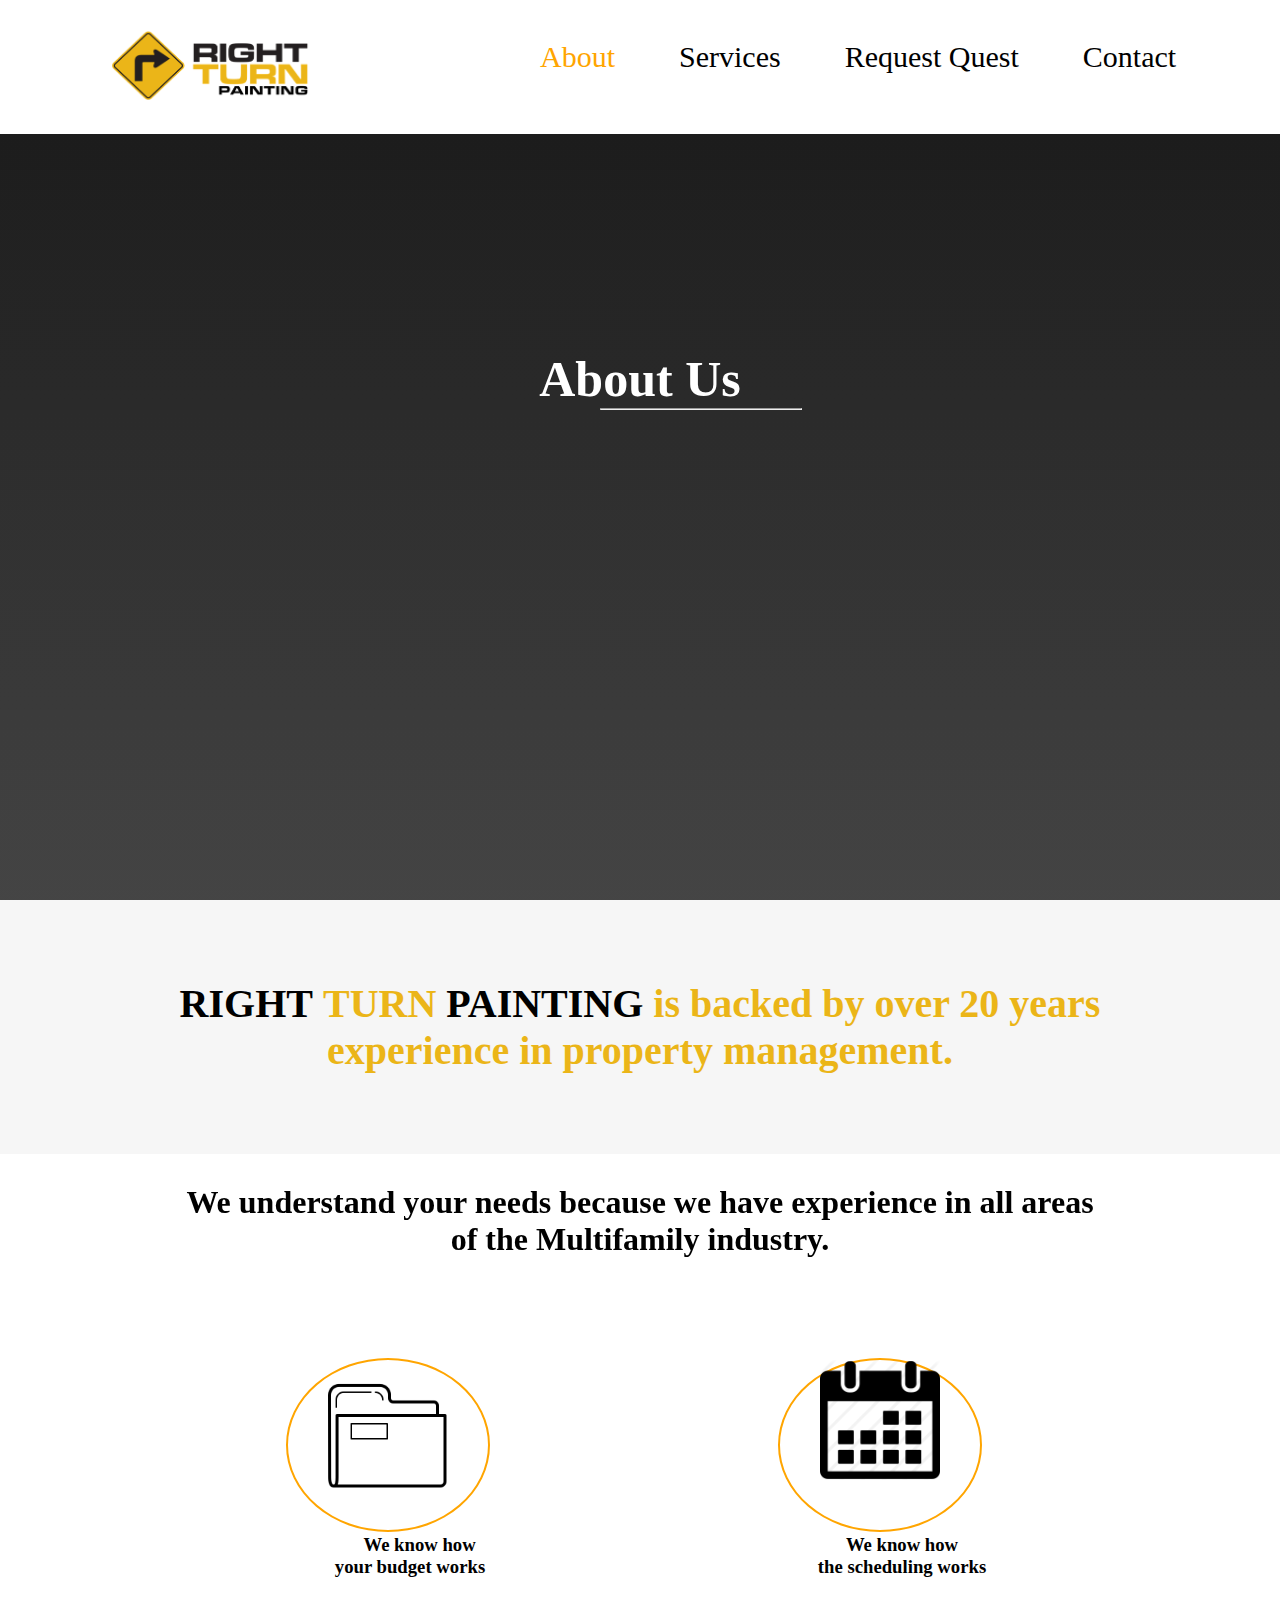
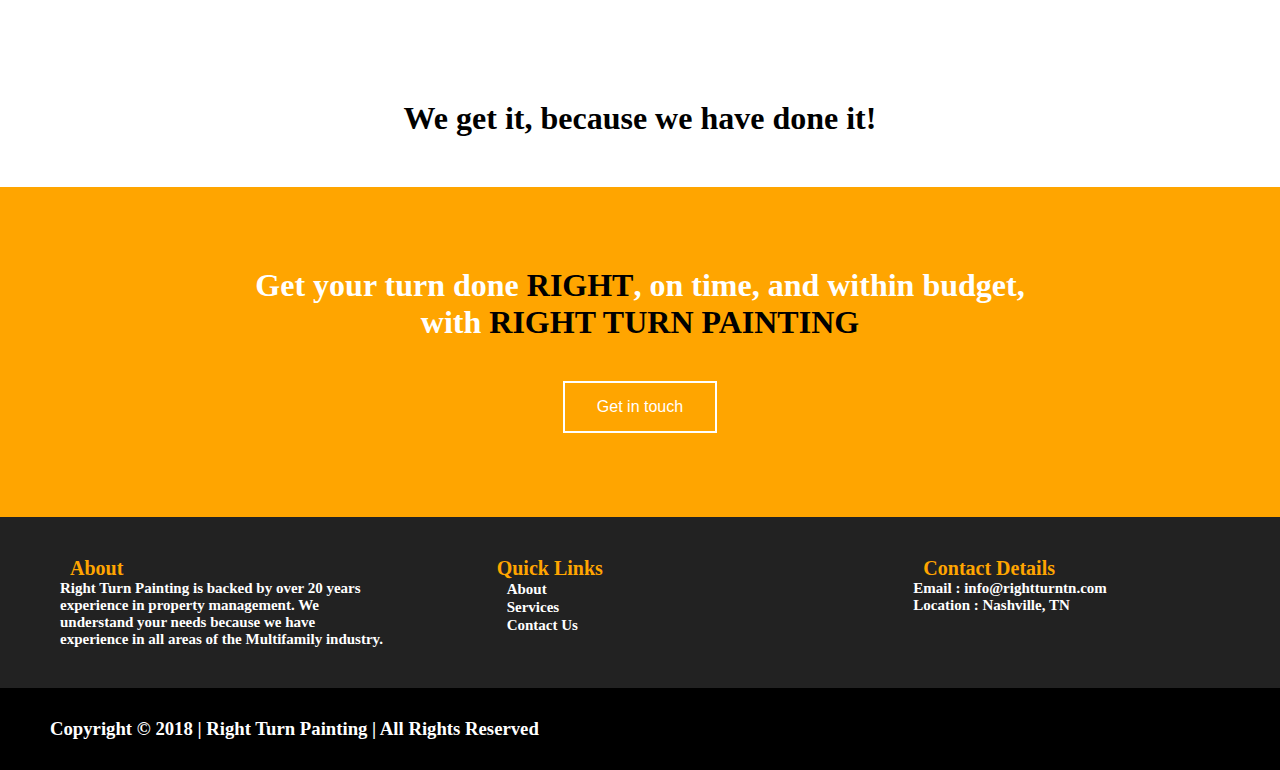
==== about.html @ 7f14fbde "This is my first responsive website" ====
<!DOCTYPE html>
<html lang="en">

<head>
    <meta charset="UTF-8">
    <meta name="viewport" content="width=device-width, initial-scale=1.0">
    <title>About</title>
    <link rel="stylesheet" href="style.css">
</head>

<body>
    <header>
        <nav>
            <a href="index.html"><img src="right-turn.png" width="200px" height="70px" id="navimg"></a>
            <div class="main1">
                <a href="about.html" style="color: orange;">About</a>
                <a href="services.html">Services</a>
                <a href="request_quote.html">Request Quest</a>
                <a href="contact.html">Contact</a>

        </nav>
    </header>
    <div>
        <div class="reqtopsec">
            <h1>About Us</h1>
            <hr id="abouthr">
        </div>

    </div>
    <div class="reqsec">
        <h1 id="reqsech1"><strong class="reqsech1b">RIGHT</strong> <b>TURN</b> <strong
                class="reqsech1b">PAINTING</strong> is backed by over 20 years <br>experience in property management.
        </h1>
    </div>
    <div class="reqsec1">
        <h1 style="text-align: center; padding: 20px;">We understand your needs because we have experience in all
            areas<br> of the Multifamily industry.</h1>
    </div>
    </div>




    <div class="aboutcard">

        <div class="card">
            <div class="cardimg">
                <img src="folder.png" alt="Icon Missing" style="width:150px; height:150px;" class="imagecard">
            </div>
            <div class="container">

                <h3>
                    We know how<br>
                    your budget works</h3>
            </div>
        </div>


        <div class="card">
            <div class="cardimg">
                <img src="cal.png" alt="Icon Missing" style="width:120px; height:120px;" class="imagecard">
            </div>
            <div class="container">

                <h3>We know how<br>
                    the scheduling works</h3>

            </div>
        </div>
    </div>







    <div style="padding:50px; text-align: center;">
        <h1>We get it, because we have done it!</h1>
    </div>

    <div class="aboutsec3">
        <div class="aboutsec3min1">
            <h1>Get your turn done <b>RIGHT</b>, on time, and within budget,<br>with <b>RIGHT TURN PAINTING<b></b></h1>
            <br>
            <br>
            <button class="butt butt1">Get in touch<span class="angle">
                    >
                </span></button>
        </div>
    </div>





    <div class="sec3">
        <div>
            <strong class="foothead">
                About
            </strong>
            <p style="font-size: 15px; margin-left: 20px;">
                Right Turn Painting is backed by over 20 years experience in property management. We understand your
                needs because we have experience in all areas of the Multifamily industry.
            </p>
        </div>

        <div>
            <strong class="foothead">Quick Links</strong>
            <br>
            <a href="#" style="color: white; font-size: 15px; margin-left: 20px;">About</a><br><a href="#"
                style="color: white; font-size: 15px; margin-left: 20px;">Services</a><br><a href="#"
                style="color: white; font-size: 15px; margin-left: 20px;">Contact Us</a>
        </div>
        <div>
            <strong class="foothead">
                Contact Details
            </strong>
            <p style="font-size: 15px; margin-left: 20px;">
                Email : info@rightturntn.com <br>Location : Nashville, TN
            </p>
        </div>
    </div>
    <div class="foot">
        <h3 id="footh3">Copyright © 2018 | Right Turn Painting | All Rights Reserved</h3>
    </div>
</body>

</html>
---- style.css ----
*{
    padding: 0;
    margin: 0;
  
}
body, html {
  width: 100%;
  height: 100%;
  margin-left: auto;
  margin-right: auto;
}

body, h1, h2, h3, h4, h5, h6, p, b {
  font-family: 'Antic Slab',Georgia,"Times New Roman",serif;
}


textarea, select {
  font-family: 'Raleway',Helvetica,Arial,Lucida,sans-serif;
}



ul {
    text-align: center;
    font-size: 40px;
}


li {
    display:inline;
    padding: 20px;
}


li a {
    text-decoration: none;
}


.banner {
    display: flex;
    align-self: center;
    height: 100vh;
    width: 100%;
    background-image:url(http://rightturntn.com/wp-content/uploads/2018/01/right-turn-home-banner.jpg)!important;
    text-align: center;
}


.innerbanner {
    text-align: center;
    height: 400px;
    width: 600px;    
    margin: auto ;
    background-color:rgba(255,255,255,0.51);
    border-color: #ffffff;
    padding-top: 40px!important;
    padding-right: 0px!important;
    padding-bottom: 40px!important;
    padding-left: 0px!important;
    box-shadow: 0px 2px 18px 0px rgba(0,0,0,0.3);
}


#innerbannerimg {
    width: 500px;
}


.sec1 {
    display: flex;
    align-items: center;
    background-color: #f6f6f6!important;
    color:#e09e0f!important;
    text-align: center;
    height: 200px;
}


.sec1 > h1 {
    padding-left: 400px;
}



#headh1 {
  font-family: 'Antic Slab',Georgia,"Times New Roman",serif;
  font-weight: 700;
  font-size: 51px;
  text-shadow: 0em 0.1em 0.1em rgba(216, 195, 7, 0.38);
  text-align: center;
  padding: 20px;
}


.grid-container {
    display: grid;
    grid-template-columns: auto auto auto;
    background-color: white;
    padding: 70px;
    grid-gap: 60px;
    margin-bottom: 0;
}


.grid-item {
    background-color: rgba(255, 255, 255, 0.8);
    border: 1px solid rgba(0, 0, 0, 0.8);
    padding: 50px;
    font-size: 30px;
    text-align: center;
    width: 200px;
    height: 150px;

 }


.container {
       width: 100%;
       height: auto;
}


.grid1 {
      width: 16%;
      height: 100vh;
      float: left;
      background-image:url(Wall-Trim-Painting-img.jpg);
}


.grid2 {
    width: 16%;
    float: left;
}


.grid3 {
    width: 16%;
    float: left;
}


.grid4 {
    width: 16%;
    float: left;
}


.grid5 {
    width: 16%;
    float: left;
}


.grid6 {
    width: 16%;
    float: left;
}
.mainindex{
  margin:auto;
  height:80px;
  padding:20px;
}

.mainindex a{
  text-decoration: none;
  padding: 30px;
  color:#000000;
  font-size: 25px;
  
}
.mainindex a:hover{
  color: grey;
}
.main1 {
    float: right;
    padding: 40px;
    margin-left: 140px;
}


.main1 a {
    text-decoration: none;
    padding: 30px;
    color:black;
    font-size: 30px;
}


a:link {
    color: black;
}


a:visited {
    color: black;
}


a:hover {
    color: grey;
}


a:active {
    color:orange;
}


#navimg {
    padding-left: 90px;
    padding-top: 10px;
    padding-bottom: 10px;
    width:200px; 
    height:70px;
}
.headerlink{
  color: black;
}
.headerlink:hover{
  color: #666;
}

.reqtopsec {
    width: 100%;
    height: 100vh;
    background-blend-mode: overlay;
    background:linear-gradient(0deg,rgba(10, 10, 10, 0.76),rgba(5, 5, 5, 0.938)),url(http://rightturntn.com/wp-content/uploads/2018/01/about-right-turn-banner.jpg);
}


.topsec {
    width: 100%;
    height: 100vh;
    background-blend-mode: overlay;
    background-color: rgba(0, 0, 0, 0.6);
    background-image: url(Quote.jpg);
    
}


.reqtopsec > h1 {
    color:white;
    text-align: center;
    padding-top: 350px;
    font-family: 'Antic Slab',Georgia,"Times New Roman",serif;
    font-weight: 700;
    font-size: 50px;
}


.topsec > h1 {
    color:white;
    text-align: center;
    padding-top: 350px;
    font-family: 'Antic Slab',Georgia,"Times New Roman",serif;
    font-weight: 700;
    font-size: 50px;
    
}


.formh1 {
    text-align: center;
    padding: 30px;
    font-size: 35px;
}


.formh11 {
    text-align: center;
    padding: 30px;
    font-size: 25px;
}


form {
      display: block;
      text-align: center;
      width: 100%; 

  }

.same  {
    width: 28%;
    height: 20px;
    padding: 16px;
    margin: 10px;
    border: none;
    -webkit-border-radius: 0;
    -moz-border-radius: 0;
    border-radius: 0;
    color: #999;
    background-color: #eee;
    font-size: 14px;
  }

 .diff {
      width: 60%;
      height: 20px;
      padding: 16px ;
      border: none;
      margin: 10px;
      -webkit-border-radius: 0;
      -moz-border-radius: 0;
      border-radius: 0;
      color: #999;
      background-color: #eee;
      font-size: 14px;
 }
#textareaf{
  height:40px
}

 #sign {
     float: right;
     margin-right: 260px;
     width: 100px;
     height: 45px;
     border: 2px solid orange;
     color: orange;
     background-color: white;
 }


 .sec3 {
    display: grid;
    grid-template-columns: 2fr 2fr 2fr;
    background-color:#222;;
  }


  .sec3 > div {
    background-color:#222;;
    margin: 10px;
    padding: 30px;
    color:white;
    
  }


  .foot {
      background-color: black;
  }


  #footh3 {
      padding: 30px;
      color: white;
      margin-left: 20px;
  }


.listul {
    text-align: center;
    font-size: 40px;
}


.list {
    display:inline-table;
    padding: 20px;
  }


a {
      text-decoration: none;
      padding: 20px;
 }


.foothead {
      color:orange;
      padding: 30px;
      font-size: 20px;
}


.reqsec {
    background-color: #f6f6f6!important;
}

#reqsech1 {
    text-align: center;
    font-size: 40px;
    color: #ebb518!important;
    padding: 80px;
}


.reqsec1 {
      padding: 10px;
      position: relative;
}

nav {
    top: 0px;
    display: flex;
    text-align: center;
    position: fixed;
    font-weight: 500;
    background-color: white;
    width: 100%;
    margin: 0px;
  }


.indexcardcontainer h3  {
    font-family: 'Antic Slab',Georgia,"Times New Roman",serif;
    color:orange;
    padding: 10px;
  }


.servicebanner { 
  background-image: url(http://rightturntn.com/wp-content/uploads/2018/01/services-right-turn-banner.jpg);
  background-size: cover;
  max-width: 100%;
  background-color: rgba(0,0,0,0.5);
  height: 600px;
  background-attachment:unset;
  background-blend-mode: overlay;

}


.servicebanner12 {
         font-family: 'Antic Slab',Georgia,"Times New Roman",serif;
         text-align: center;
         margin: 0px;
}


.servicebanner12 h1 { 
          padding-top: 320px;
          font-family: 'Antic Slab',Georgia,"Times New Roman",serif;
          font-weight: 700;
          font-size: 55px;
          color: #ffffff;
          line-height: 1em;
}


.contactbanner { 
  background-image: url(http://rightturntn.com/wp-content/uploads/2018/01/contact-right-turn-painting.jpg);
  background-size: cover;
  max-width: 100%;
  background-color: rgba(0,0,0,0.5);
  height: 600px;
  
  background-attachment:unset;
  background-blend-mode: overlay;

}

.contactbanner12{
          font-family: 'Antic Slab',Georgia,"Times New Roman",serif;
          text-align: center;
          margin: 0px;

}


.contactbanner12 h1 {
    padding-top: 320px;
    font-family: 'Antic Slab',Georgia,"Times New Roman",serif;
    font-weight: 700;
    font-size: 55px;
    color: #ffffff;
    line-height: 1em;
}


.servicesec1 {
      margin-bottom: 0;
      background-repeat: no-repeat;
      background-position: center;
      background-size: cover;
      padding: 45px 0px ;
      background-color: #f6f6f6;
  }


.servicesec1 h1 {
    font-size: 35px;
      color: #ebb518;
      font-family: 'Antic Slab',Georgia,"Times New Roman",serif;
      font-weight: 200;
      margin: 0px 111px;
  }


.servicesec2 {
  align-items: center;
  margin: 0px 20px;
}


.servicesec21 {
  padding: 30px 50px ;
}


.servicesec2 h1 {
    font-family: 'Arial',Helvetica,Arial,Lucida,sans-serif;
      font-weight: 700;
      padding-bottom: 10px;
      color: #333;
    font-size: 35px;
  }


.servicesec2text {
    background-color: #ebb518;
    padding-top: 20px;
    padding-right: 20px;
    padding-bottom: 20px;
    padding-left: 20px;
    margin-bottom: 0px;
    color: white;
   
}


.servicesec2imge img {
  width:312px;
   height:300px;
  border: 1px solid  #ebb518 ;

}


.servicesec2max {
  margin: 25px 30px ;
 
}


.servicesec2min1 {
  display: flex;
  flex-direction: row;
  margin-left: 80px;
}


.servicesec3 {
  background-position: bottom center;
  background-image: url(ser7.jpg);
  width: 100%;
  height: 400px;
  background-size: cover;
  position: relative;
  
}

.reqsech1b{
  color: #000000;
}

.servicesec3min1 { 
     display: block;
     background-color:rgba(0,0,0,0.59) ;
     border: 1px solid #ebb518;
     padding: 40px;
     background-size: cover;
     position: relative;
    width: 40%;
    height: 50%;
    top: 100px;
    margin-left: 150px;
    background-attachment: fixed;
    background-blend-mode: overlay;
    text-align: center;
}


.but {
    background-color: rgba(0,0,0,0.1);
    border: none;
    color: white;
    padding: 15px 32px;
    text-align: center;
    text-decoration: none;
    display: inline-block;
    font-size: 16px;
    margin: 4px 2px;
    cursor: pointer;
  }

.but1 {
    background-color: none; 
    color: white; 
    border: 2px solid white;
}


.but1:hover {
    padding: 15px 40px;
    border: 0px;
    background-color: rgba(0,0,0,0.08);
  }


.aboutsec3 {
      text-align: center;
      background-color: orange;
      padding: 40px;
}


.aboutsec3min1 {
      color: white;
      font-family: 'Arial',Helvetica,Arial,Lucida,sans-serif;
      padding: 40px;
  }


.aboutsec3min1 b {
      color: black;
  }


.butt {
    background-color: rgba(0,0,0,0.1);
    border: none;
    color: white;
    padding: 15px 32px;
    text-align: center;
    text-decoration: none;
    display: inline-block;
    font-size: 16px;
    margin: 4px 2px;
    cursor: pointer;
  }


.butt1 {
    background-color: orange; 
    color: white; 
    border: 2px solid white;
  }


.butt1:hover {
    padding: 15px 40px;
    border: 0px;
    background-color: rgba(0,0,0,0.08);
  }

.contactsec1 {
    display: grid;
    grid-template-columns: 2fr 2fr;
    align-items: center;
}


.contactform {
    padding-left: 10px;
    border: none;
    -webkit-border-radius: 0;
    -moz-border-radius: 0;
    border-radius: 0;
    color: #999;
    background-color: #eee;
    font-size: 14px;
  }


  .buttt {
    background-color: rgba(0,0,0,0.1);
    border: none;
    color: white;
    padding: 15px 32px;
    text-align: center;
    text-decoration: none;
    display: inline-block;
    font-size: 16px;
    margin: 4px 2px;
    cursor: pointer;
  }


  .buttt1 {
    background-color: white; 
    color: orange; 
    border: 2px solid orange;
  }


  .buttt1:hover {
    padding: 15px 40px;
    border: 0px;
    background-color: rgba(0,0,0,0.08);
  }


  .aboutcard {
    display: flex;
    align-items: center;
    justify-content:space-evenly;
    text-align: center;
    padding: 40px;
  }


  .card {
    box-shadow: 0 0px 0px 0 rgba(0,0,0,0.2);
    transition: 0.3s;
    width: 18%;
    padding: 30px;
  }


  .card1 {
    background-position: bottom center;
    background-image: url(http://rightturntn.com/wp-content/uploads/2018/01/Wall-Trim-Painting-img.jpg);
    height: 280px;
    background-color: rgba(0,0,0,0.5);
    background-attachment:unset;
    background-blend-mode: darken;
    background-size: cover;
    position: relative;
    box-shadow: 0 4px 8px 0 rgba(0,0,0,0.2);
    transition: 0.3s;
    width: 18%;
    padding: 30px;
  }


  .card2 {
      background-position: bottom center;
      background-image: url(http://rightturntn.com/wp-content/uploads/2018/01/color-change-img.jpg);
      height: 280px;
      background-color: rgba(0,0,0,0.5);
      background-attachment:unset;
      background-blend-mode: darken;
      background-size: cover;
      position: relative;
      box-shadow: 0 4px 8px 0 rgba(0,0,0,0.2);
      transition: 0.3s;
      width: 18%;
      padding: 30px;
    
  }


  .card3 {
    background-position: bottom center;
    background-image:url(http://rightturntn.com/wp-content/uploads/2018/01/full-home-painting.jpg);
    height: 280px;
    background-color: rgba(0,0,0,0.5);
    background-blend-mode: darken;
    background-attachment:unset;
    background-size: cover;
    position: relative;
    box-shadow: 0 4px 8px 0 rgba(0,0,0,0.2);
    transition: 0.3s;
    width: 18%;
    padding: 30px;
  
}


.card4 {
  background-position: bottom center;
  background-image:url(http://rightturntn.com/wp-content/uploads/2018/01/Wall-Prepping-home-img.jpg);
  height: 280px;
  background-color: rgba(0,0,0,0.5);
  background-blend-mode: darken;
  background-attachment:unset;
  background-size: cover;
  position: relative;
  box-shadow: 0 4px 8px 0 rgba(0,0,0,0.2);
  transition: 0.3s;
  width: 18%;
  padding: 30px;

}


.card5 {
  background-position: bottom center;
  background-image:url(http://rightturntn.com/wp-content/uploads/2018/01/drywall-repair.jpg);
  height: 280px;
  background-color: rgba(0,0,0,0.5);
  background-blend-mode: darken;
  background-attachment:unset;
  background-size: cover;
  position: relative;
  box-shadow: 0 4px 8px 0 rgba(0,0,0,0.2);
  transition: 0.3s;
  width: 18%;
  padding: 30px;

}


.card6 {
  background-position: bottom center;
  background-image: url(http://rightturntn.com/wp-content/uploads/2018/01/Stain-sealant-right-turn-painting.jpg);
  height: 280px;
  background-color: rgba(0,0,0,0.5);
  background-blend-mode: darken;
  background-attachment:unset;
  background-size: cover;
  position: relative;
  box-shadow: 0 4px 8px 0 rgba(0,0,0,0.2);
  transition: 0.3s;
  width: 18%;
  padding: 30px;

}


.angle {
  display: none;
}


button:hover span {
  display: inline;
}

.indexcardimg {
    text-align: center;
    width: 150px;
    height: 135px;
    border: 2px solid orange;
    
}


.indexcardcontainer{
    padding: 10px;
}


.card:hover {
    box-shadow: 0 8px 16px 0 rgba(0,0,0,0.2);
    color: orange;
}
  
.container {
    padding: 2px 16px;
}


.cardimg {
    text-align: center;
    width: 200px;
    height: 170px;
    border: 2px solid orange;
    border-radius: 75%;
}


.cardimg:hover {
  border: 2px solid black;
}


.imagecard:hover {
    color:orange;

}

.indexsec {
  background-position: bottom center;
  background-image: url("http://rightturntn.com/wp-content/uploads/2018/01/cta-home.jpg");
  width: 100%;
  height: 600px;
  background-size: cover;
  position: relative;
  transform: translate(0px, 189.769px);
  background-position: top center;
  }
  .indexsectext{
    padding: 200px;
  
  }
.indexsectexth1{
  text-align: center; padding: 0px 0px 10px; font-size: 40px; position: relative;
}
#contacthr{
  color: white;
   width: 200px; 
   margin-left: 550px;
}


#abouthr{
  width:200px;
  text-align:center;
  margin-left: 600px;
}


#requesthr{
  width:300px;
  text-align:center;
  margin-left: 500px;
}

#servicehr{
  color: white;
   width: 200px; 
  margin-left: 550px;
}


  @media  screen and (max-width: 600px){

    #abouthr{
      margin-left: 135px;    width: 55%;
      padding: 45px;
    }
.contactsec1 form{
  width: 25%;
}
    #requesthr{
      margin-left: 60px;
    }

    #contacthr{
      margin-left: 130px;
    }

    #servicehr{
      margin-left: 130px;
    }

    .main1{
      padding: 0px;
    margin-left: 120px;
    }

    nav{
      position: unset;
      width: 84%;
    }

    .innerbanner{
      width: 360px;
      height: 370px;
    }

    #innerbannerimg{
      width: 330px;
    }

    .sec1 >h1{
      padding-left: 125px;
    }

    .indexsectexth1{
      font-size: 10px;
    }

    .indexsectext{
      padding: 68px;
    }

    .indexsec{
      height: 200px;
    }

    .servicebanner12 h1{
      padding: 230px;
      font-size: 38px;
    }

    #navimg{
      padding-left: 0px;
      padding-top: 16px;
      width: 90px;
      height: 40px;
    }

    .foothead{
      padding: 5px;
    font-size: 22px;
    }

    .sec3{
      grid-template-columns: auto;
    }

    .servicesec3{
      height: 300px;
    }

  .servicesec3min1{
    top: 20px;
    margin-left: 95px;
    height: 40%;
    padding: 20px;
  }

  .servicesec1 h1{
    font-size: 15px;
    margin: 0px 61px;
  }

  .servicesec2 h1 {
    font-size: 20px;
  }

  .servicesec2min1{
    flex-direction: column;
    margin-left: 33px;
  }

  .servicesec2max {
    margin: 20px 0px;
  }

.servicesec2text{
  width: 275px;
}

.contactsec1{
  grid-template-columns: auto;
}


.aboutcard{
  flex-direction: column;
  padding: 30px;
}

.card{
  width: 40px;
}
.card1{
  width: 55%;
  padding: 45px;
}
.card2{
  width: 55%;
  padding: 45px;
}
.card3{
  width: 55%;
  padding: 45px;
}
.card4{
  width: 55%;
  padding: 45px;
}
.card5{
  width: 55%;
  padding: 45px;
}
.card6{
  width: 55%;
  padding: 45px;
}

.mainindex{
  height: 50px;
  padding: 10px;
}
.mainindex a{
  font-size: 10px;
  padding: 16px;
}

  }


  @media  screen and (max-width: 1200px){

    #abouthr{
      margin-left: 135px;    width: 55%;
      padding: 0px;
    }

    #requesthr{
      margin-left: 60px;
    }

    #contacthr{
      margin-left: 130px;
    }

    #servicehr{
      margin-left: 130px;
    }

    .main1{
      padding: 0px;
    margin-left: 120px;
    }

    nav{
      position: unset;
      width: 84%;
    }

    .innerbanner{
      width: 360px;
      height: 370px;
    }

    #innerbannerimg{
      width: 330px;
    }

    .sec1 >h1{
      padding-left: 125px;
    }

    .indexsectexth1{
      font-size: 10px;
    }

    .indexsectext{
      padding: 68px;
    }

    .indexsec{
      height: 200px;
    }

    .servicebanner12 h1{
      padding: 230px;
      font-size: 38px;
    }

    #navimg{
      padding-left: 0px;
      padding-top: 16px;
      width: 90px;
      height: 40px;
    }

    .foothead{
      padding: 5px;
    font-size: 22px;
    }

    .sec3{
      grid-template-columns: auto;
    }

    .servicesec3{
      height: 300px;
    }

  .servicesec3min1{
    top: 20px;
    margin-left: 95px;
    height: 40%;
    padding: 20px;
  }

  .servicesec1 h1{
    font-size: 15px;
    margin: 0px 61px;
  }

  .servicesec2 h1 {
    font-size: 20px;
  }

  .servicesec2min1{
    flex-direction: column;
    margin-left: 33px;
  }

  .servicesec2max {
    margin: 20px 0px;
  }

.servicesec2text{
  width: 275px;
}

.contactsec1{
  grid-template-columns: auto;
}


.aboutcard{
  flex-direction: column;
  padding: 30px;
}
.card{
  width: 40px;
}
.card1{
  width: 55%;
  padding: 45px;
}
.card2{
  width: 55%;
  padding: 45px;
}
.card3{
  width: 55%;
  padding: 45px;
}
.card4{
  width: 55%;
  padding: 45px;
}
.card5{
  width: 55%;
  padding: 45px;
}
.card6{
  width: 55%;
  padding: 45px;
}

  }
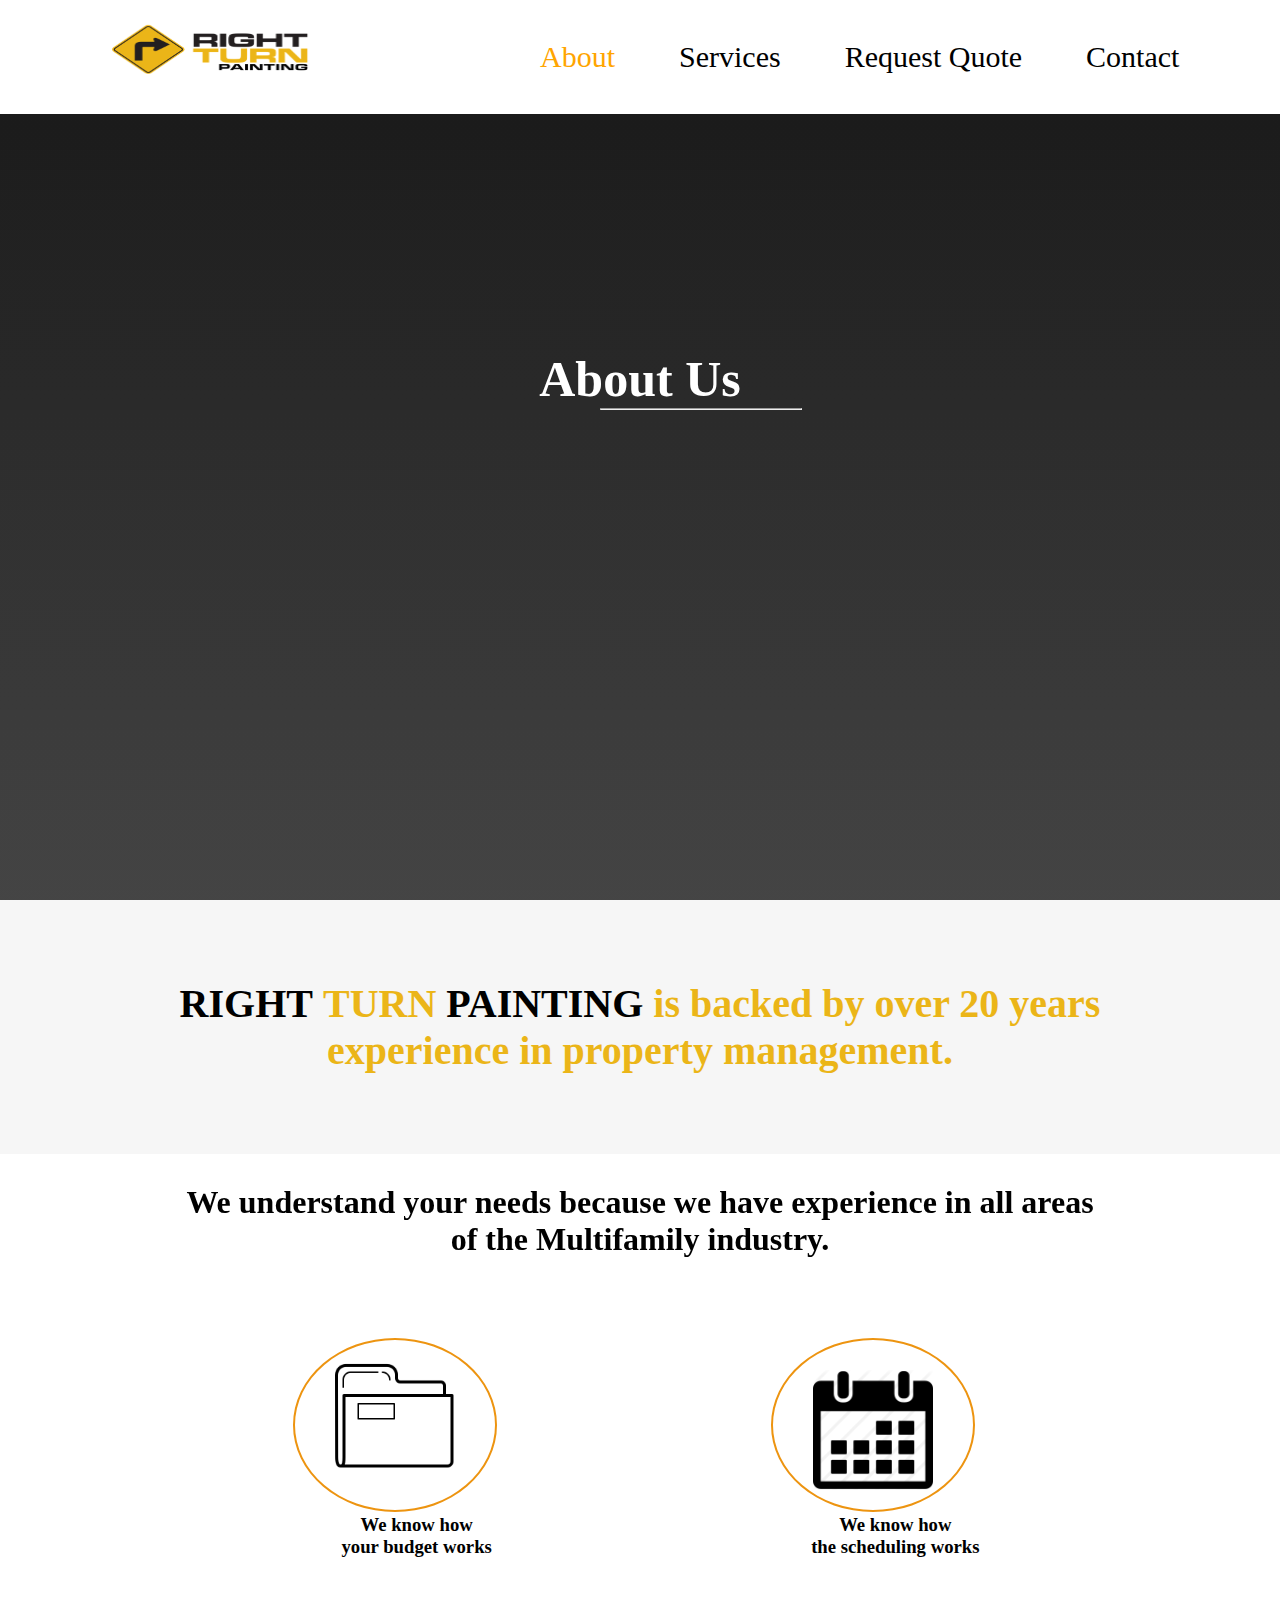
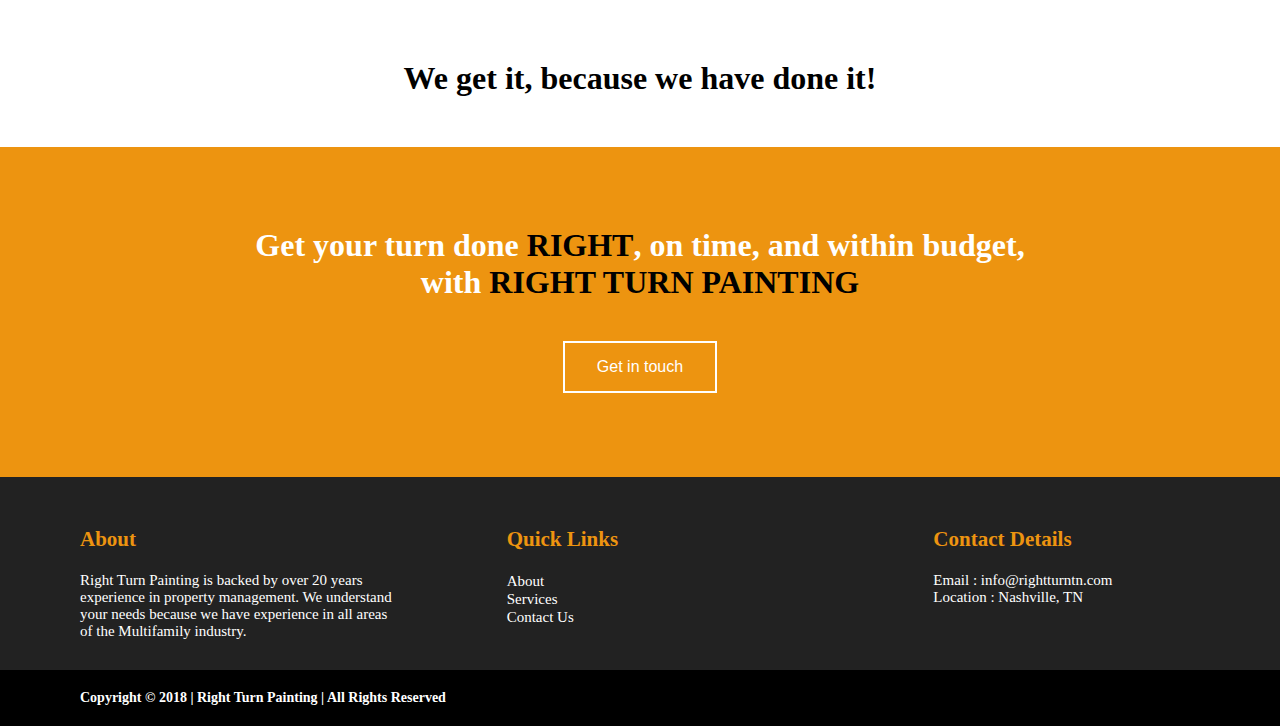
==== commit acc143a3: "Add files via upload" ====
--- a/about.html
+++ b/about.html
@@ -11,12 +11,15 @@
 <body>
     <header>
         <nav>
-            <a href="index.html"><img src="right-turn.png" width="200px" height="70px" id="navimg"></a>
+            <a href="index.html"><img src="right-turn.png" width="200px" height="70px" id="navimg"
+                    alt="Image is missing"></a>
             <div class="main1">
+
                 <a href="about.html" style="color: orange;">About</a>
                 <a href="services.html">Services</a>
-                <a href="request_quote.html">Request Quest</a>
+                <a href="request_quote.html">Request Quote</a>
                 <a href="contact.html">Contact</a>
+            </div>
 
         </nav>
     </header>
@@ -45,11 +48,11 @@
 
         <div class="card">
             <div class="cardimg">
-                <img src="folder.png" alt="Icon Missing" style="width:150px; height:150px;" class="imagecard">
+                <img src="folder.png" alt="Icon Missing" style="width:150px; height:150px; " class="imagecard">
             </div>
             <div class="container">
 
-                <h3>
+                <h3>
                     We know how<br>
                     your budget works</h3>
             </div>
@@ -58,7 +61,8 @@
 
         <div class="card">
             <div class="cardimg">
-                <img src="cal.png" alt="Icon Missing" style="width:120px; height:120px;" class="imagecard">
+                <img src="cal.png" alt="Icon Missing" style="width:120px; height:120px; margin-top: 30px;"
+                    class="imagecard">
             </div>
             <div class="container">
 
@@ -81,7 +85,7 @@
 
     <div class="aboutsec3">
         <div class="aboutsec3min1">
-            <h1>Get your turn done <b>RIGHT</b>, on time, and within budget,<br>with <b>RIGHT TURN PAINTING<b></b></h1>
+            <h1>Get your turn done <b>RIGHT</b>, on time, and within budget,<br>with <b>RIGHT TURN PAINTING</b></h1>
             <br>
             <br>
             <button class="butt butt1">Get in touch<span class="angle">
@@ -96,9 +100,9 @@
 
     <div class="sec3">
         <div>
-            <strong class="foothead">
+            <h4 class="foothead">
                 About
-            </strong>
+            </h4>
             <p style="font-size: 15px; margin-left: 20px;">
                 Right Turn Painting is backed by over 20 years experience in property management. We understand your
                 needs because we have experience in all areas of the Multifamily industry.
@@ -106,16 +110,16 @@
         </div>
 
         <div>
-            <strong class="foothead">Quick Links</strong>
-            <br>
-            <a href="#" style="color: white; font-size: 15px; margin-left: 20px;">About</a><br><a href="#"
-                style="color: white; font-size: 15px; margin-left: 20px;">Services</a><br><a href="#"
-                style="color: white; font-size: 15px; margin-left: 20px;">Contact Us</a>
+            <h4 class="foothead">Quick Links</h4>
+
+            <a href="#" style="color: white; font-size: 15px; ">About</a><br><a href="#"
+                style="color: white; font-size: 15px; ">Services</a><br><a href="#"
+                style="color: white; font-size: 15px; ">Contact Us</a>
         </div>
         <div>
-            <strong class="foothead">
+            <h4 class="foothead">
                 Contact Details
-            </strong>
+            </h4>
             <p style="font-size: 15px; margin-left: 20px;">
                 Email : info@rightturntn.com <br>Location : Nashville, TN
             </p>
--- a/style.css
+++ b/style.css
@@ -9,6 +9,10 @@
   margin-left: auto;
   margin-right: auto;
 }
+#footerul{
+  display: grid;
+
+}
 
 body, h1, h2, h3, h4, h5, h6, p, b {
   font-family: 'Antic Slab',Georgia,"Times New Roman",serif;
@@ -29,7 +33,7 @@
 
 li {
     display:inline;
-    padding: 20px;
+ 
 }
 
 
@@ -51,7 +55,7 @@
 .innerbanner {
     text-align: center;
     height: 400px;
-    width: 600px;    
+    width: 700px;    
     margin: auto ;
     background-color:rgba(255,255,255,0.51);
     border-color: #ffffff;
@@ -64,7 +68,7 @@
 
 
 #innerbannerimg {
-    width: 500px;
+    width: 600px;
 }
 
 
@@ -172,14 +176,13 @@
   
 }
 .mainindex a:hover{
-  color: grey;
+ color: grey;
 }
 .main1 {
-    float: right;
-    padding: 40px;
-    margin-left: 140px;
-}
-
+  float: right;
+  padding: 40px;
+  margin-left: 140px;
+}
 
 .main1 a {
     text-decoration: none;
@@ -202,23 +205,21 @@
 a:hover {
     color: grey;
 }
-
-
-a:active {
-    color:orange;
-}
-
-
+nav a:hover{
+  color:grey;
+}
 #navimg {
     padding-left: 90px;
-    padding-top: 10px;
-    padding-bottom: 10px;
+    padding-top: 4px;
+    padding-bottom: 4px;
     width:200px; 
-    height:70px;
-}
+    height:50px;
+}
+
 .headerlink{
   color: black;
 }
+
 .headerlink:hover{
   color: #666;
 }
@@ -272,7 +273,7 @@
 .formh11 {
     text-align: center;
     padding: 30px;
-    font-size: 25px;
+    font-size: 30px;
 }
 
 
@@ -319,8 +320,8 @@
      margin-right: 260px;
      width: 100px;
      height: 45px;
-     border: 2px solid orange;
-     color: orange;
+     border: 2px solid #ED9410;
+     color: #ED9410;
      background-color: white;
  }
 
@@ -334,7 +335,7 @@
 
   .sec3 > div {
     background-color:#222;;
-    margin: 10px;
+    margin-left: 30px;
     padding: 30px;
     color:white;
     
@@ -343,13 +344,16 @@
 
   .foot {
       background-color: black;
+      width: 100%;
+      margin: auto;
   }
 
 
   #footh3 {
-      padding: 30px;
+      padding: 20px;
       color: white;
-      margin-left: 20px;
+      margin-left: 60px;
+      font-size: 14px;
   }
 
 
@@ -372,9 +376,10 @@
 
 
 .foothead {
-      color:orange;
-      padding: 30px;
-      font-size: 20px;
+      color:#ED9410;
+      padding: 20px;
+     
+      font-size: 21px;
 }
 
 
@@ -394,6 +399,7 @@
       padding: 10px;
       position: relative;
 }
+
 
 nav {
     top: 0px;
@@ -409,7 +415,7 @@
 
 .indexcardcontainer h3  {
     font-family: 'Antic Slab',Georgia,"Times New Roman",serif;
-    color:orange;
+    color:#ED9410;
     padding: 10px;
   }
 
@@ -563,11 +569,11 @@
      display: block;
      background-color:rgba(0,0,0,0.59) ;
      border: 1px solid #ebb518;
-     padding: 40px;
+     padding: 30px;
      background-size: cover;
      position: relative;
-    width: 40%;
-    height: 50%;
+    width: 30%;
+    height: 40%;
     top: 100px;
     margin-left: 150px;
     background-attachment: fixed;
@@ -605,7 +611,7 @@
 
 .aboutsec3 {
       text-align: center;
-      background-color: orange;
+      background-color: #ED9410;
       padding: 40px;
 }
 
@@ -637,14 +643,14 @@
 
 
 .butt1 {
-    background-color: orange; 
+    background-color: #ED9410; 
     color: white; 
     border: 2px solid white;
   }
 
 
 .butt1:hover {
-    padding: 15px 40px;
+    
     border: 0px;
     background-color: rgba(0,0,0,0.08);
   }
@@ -656,7 +662,19 @@
 }
 
 
-.contactform {
+.contactforminput {
+    padding-left: 10px;
+    border: none;
+    -webkit-border-radius: 0;
+    -moz-border-radius: 0;
+    border-radius: 0;
+    color: #999;
+    background-color: #eee;
+    font-size: 14px;
+    width:280px;
+     height:40px
+  }
+  .contactform{
     padding-left: 10px;
     border: none;
     -webkit-border-radius: 0;
@@ -684,15 +702,16 @@
 
   .buttt1 {
     background-color: white; 
-    color: orange; 
-    border: 2px solid orange;
+    color: #ED9410; 
+    border: 2px solid #ED9410;
   }
 
 
   .buttt1:hover {
     padding: 15px 40px;
     border: 0px;
-    background-color: rgba(0,0,0,0.08);
+    border: 2px solid #ED9410;
+   
   }
 
 
@@ -709,7 +728,7 @@
     box-shadow: 0 0px 0px 0 rgba(0,0,0,0.2);
     transition: 0.3s;
     width: 18%;
-    padding: 30px;
+    padding: 10px;
   }
 
 
@@ -724,7 +743,7 @@
     position: relative;
     box-shadow: 0 4px 8px 0 rgba(0,0,0,0.2);
     transition: 0.3s;
-    width: 18%;
+    width: 25%;
     padding: 30px;
   }
 
@@ -740,7 +759,7 @@
       position: relative;
       box-shadow: 0 4px 8px 0 rgba(0,0,0,0.2);
       transition: 0.3s;
-      width: 18%;
+      width: 25%;
       padding: 30px;
     
   }
@@ -757,7 +776,7 @@
     position: relative;
     box-shadow: 0 4px 8px 0 rgba(0,0,0,0.2);
     transition: 0.3s;
-    width: 18%;
+    width: 25%;
     padding: 30px;
   
 }
@@ -774,7 +793,7 @@
   position: relative;
   box-shadow: 0 4px 8px 0 rgba(0,0,0,0.2);
   transition: 0.3s;
-  width: 18%;
+  width: 25%;
   padding: 30px;
 
 }
@@ -791,7 +810,7 @@
   position: relative;
   box-shadow: 0 4px 8px 0 rgba(0,0,0,0.2);
   transition: 0.3s;
-  width: 18%;
+  width: 25%;
   padding: 30px;
 
 }
@@ -808,7 +827,7 @@
   position: relative;
   box-shadow: 0 4px 8px 0 rgba(0,0,0,0.2);
   transition: 0.3s;
-  width: 18%;
+  width: 25%;
   padding: 30px;
 
 }
@@ -825,9 +844,10 @@
 
 .indexcardimg {
     text-align: center;
+    margin-left: 60px;
     width: 150px;
     height: 135px;
-    border: 2px solid orange;
+    border: 2px solid #ED9410;
     
 }
 
@@ -839,7 +859,7 @@
 
 .card:hover {
     box-shadow: 0 8px 16px 0 rgba(0,0,0,0.2);
-    color: orange;
+    color: #ED9410;
 }
   
 .container {
@@ -851,7 +871,7 @@
     text-align: center;
     width: 200px;
     height: 170px;
-    border: 2px solid orange;
+    border: 2px solid #ED9410;
     border-radius: 75%;
 }
 
@@ -862,7 +882,7 @@
 
 
 .imagecard:hover {
-    color:orange;
+    color: #ED9410;
 
 }
 
@@ -910,64 +930,81 @@
 }
 
 
-  @media  screen and (max-width: 600px){
-
+  @media  screen and (max-width: 800px){
+    .contactforminput{
+      width: 450px;
+    }
     #abouthr{
-      margin-left: 135px;    width: 55%;
-      padding: 45px;
+      margin-left: 90px;    width: 55%;
+      padding: 0px;
     }
 .contactsec1 form{
-  width: 25%;
+  width: 95%;
 }
     #requesthr{
-      margin-left: 60px;
+      margin-left: 40px;
     }
 
     #contacthr{
-      margin-left: 130px;
+      margin-left: 80px;
     }
 
     #servicehr{
-      margin-left: 130px;
+      margin-left: 0px;
+    }
+    .same{
+      width: 50%;
+    }
+    .diff{
+      width: 50%;
+    }
+    #sign{
+      margin-right: 80px;
     }
 
     .main1{
       padding: 0px;
-    margin-left: 120px;
+    margin-left: 75px;
     }
 
     nav{
       position: unset;
-      width: 84%;
+      width: 100%;
     }
 
     .innerbanner{
-      width: 360px;
-      height: 370px;
+      width: 220px;
+      height: 450px;
+    }
+    .indexcardimg{
+      margin-left: 20px;
     }
 
     #innerbannerimg{
-      width: 330px;
+      width: 200px;
     }
 
     .sec1 >h1{
-      padding-left: 125px;
+      padding-left: 45px;
     }
 
     .indexsectexth1{
-      font-size: 10px;
+      font-size: 20px;
     }
 
     .indexsectext{
-      padding: 68px;
+      padding: 50px;
     }
 
     .indexsec{
       height: 200px;
     }
+    .reqsec1 h1{
+      font-size: 30px;
+    }
 
     .servicebanner12 h1{
-      padding: 230px;
+      padding: 150px;
       font-size: 38px;
     }
 
@@ -979,6 +1016,845 @@
     }
 
     .foothead{
+      padding: 20px;
+    font-size: 22px;
+    }
+
+    .sec3{
+      grid-template-columns: auto;
+    }
+
+    .servicesec3{
+      height: 390px;
+    }
+
+  .servicesec3min1{
+    top: 31px;
+    margin-left: 35px;
+    height: 55%;
+    padding: 39px;
+    width: 210px;
+  }
+  .servicesec2imge img {
+    width: 278px;
+  }
+
+  .servicesec1 h1{
+    font-size: 35px;
+    margin: 40px 61px;
+  }
+
+  .servicesec2 h1 {
+    font-size: 26px;
+  }
+
+  .servicesec2min1{
+    flex-direction: column;
+    margin-left: 0px;
+  }
+
+  .servicesec2max {
+    margin: 20px 0px;
+  }
+
+.servicesec2text{
+  width: 240px;
+}
+
+.contactsec1{
+  grid-template-columns: auto;
+}
+
+
+.aboutcard{
+  flex-direction: column;
+  padding: 50px;
+}
+.container{
+  padding: 30px 12px;
+}
+
+.card{
+  width: 180px;
+  padding: 80px;
+}
+.card1{
+  width: 90%;
+  padding: 30px;
+}
+.card2{
+  width: 90%;
+  padding: 30px;
+}
+.card3{
+  width: 90%;
+  padding: 30px;
+}
+.card4{
+  width: 90%;
+  padding: 30px;
+}
+.card5{
+  width: 90%;
+  padding: 30px;
+}
+.card6{
+  width: 90%;
+  padding: 30px;
+  
+}
+
+.contactform{
+  margin: 10px 0px;
+}
+textarea.contactform {
+  width: 450px;
+}
+.mainindex{
+  height: 50px;
+  padding: 10px;
+}
+.mainindex a{
+  font-size: 10px;
+  padding: 16px;
+}
+
+#footh3{
+  text-align: center;
+  margin-left: 15px;
+}
+
+  }
+
+  @media  screen and (min-width: 640px) and (max-width:992px){
+    .mainindex{
+      padding: 10px;
+
+    }
+    .contactforminput{
+      width: 450px;
+    }
+    .innerbanner{
+      width: 500px;
+    }
+#innerbannerimg{
+  width: 460px;
+}
+.sec1 > h1 {
+  padding-left: 130px;
+}
+
+.servicesec2min1{
+  flex-direction: column;
+}
+.card1{
+  width: 60%;
+  padding: 30px;
+}
+.card2{
+  width: 60%;
+  padding: 30px;
+}
+.card3{
+  width: 60%;
+  padding: 30px;
+}
+.card4{
+  width: 60%;
+  padding: 30px;
+}
+.card5{
+  width: 60%;
+  padding: 30px;
+}
+.card6{
+  width: 60%;
+  padding: 30px;
+  
+}
+.indexcardimg{
+  margin-left: 80px;
+}
+  }
+
+  @media  screen and (max-width: 340px){
+    .topsec > h1{
+      font-size: 32px;
+    }
+
+    #abouthr{
+      margin-left: 90px;    width: 55%;
+      padding: 0px;
+    }
+.contactsec1 form{
+  width: 95%;
+}
+    #requesthr{
+      margin-left: 70px;
+      width: 50%;
+    }
+
+    #contacthr{
+      margin-left: 80px;
+    }
+
+    #servicehr{
+      margin-left: 0px;
+      width: 150%;
+    }
+    .same{
+      width: 50%;
+    }
+    .diff{
+      width: 50%;
+    }
+    #sign{
+      margin-right: 80px;
+    }
+
+    .main1{
+      padding: 0px;
+    margin-left: 25px;
+    }
+
+    nav{
+      position: unset;
+      width: 100%;
+    }
+
+    .innerbanner{
+      width: 220px;
+      height: 450px;
+    }
+    .indexcardimg{
+      margin-left: 10px;
+    }
+
+    #innerbannerimg{
+      width: 200px;
+    }
+
+    .sec1 >h1{
+      padding-left: 45px;
+    }
+
+    .indexsectexth1{
+      font-size: 18px;
+    }
+
+    .indexsectext{
+      padding: 50px;
+    }
+
+    .indexsec{
+      height: 200px;
+    }
+    .reqsec1 h1{
+      font-size: 30px;
+    }
+
+    .servicebanner12 h1{
+      padding: 120px;
+      font-size: 38px;
+    }
+
+    #navimg{
+      padding-left: 0px;
+      padding-top: 16px;
+      width: 90px;
+      height: 40px;
+    }
+
+    .foothead{
+      padding: 20px;
+    font-size: 22px;
+    }
+
+    .sec3{
+      grid-template-columns: auto;
+    }
+
+    .servicesec3{
+      height: 390px;
+    }
+
+  .servicesec3min1{
+    top: 31px;
+    margin-left: 35px;
+    height: 55%;
+    padding: 39px;
+    width: 180px;
+  }
+  .servicesec2imge img {
+    width: 228px;
+  }
+
+  .servicesec1 h1{
+    font-size: 35px;
+    margin: 40px 61px;
+  }
+
+  .servicesec2 h1 {
+    font-size: 26px;
+  }
+
+  .servicesec2min1{
+    flex-direction: column;
+    margin-left: 0px;
+  }
+
+  .servicesec2max {
+    margin: 20px 0px;
+  }
+
+.servicesec2text{
+  width: 190px;
+}
+
+.contactsec1{
+  grid-template-columns: auto;
+}
+
+
+.aboutcard{
+  flex-direction: column;
+  padding: 50px;
+}
+.container{
+  padding: 30px 12px;
+}
+
+.card{
+  width: 180px;
+  padding: 80px;
+}
+.card1{
+  width: 100%;
+  padding: 30px;
+}
+.card2{
+  width: 100%;
+  padding: 30px;
+}
+.card3{
+  width: 100%;
+  padding: 30px;
+}
+.card4{
+  width: 100%;
+  padding: 30px;
+}
+.card5{
+  width: 100%;
+  padding: 30px;
+}
+.card6{
+  width: 100%;
+  padding: 30px;
+  
+}
+
+.contactform{
+  margin: 10px 0px;
+}
+
+textarea.contactform {
+
+}
+.mainindex{
+  height: 40px;
+  padding: 4px;
+}
+.mainindex a{
+  font-size: 10px;
+  padding: 16px;
+}
+
+#footh3{
+  text-align: center;
+  margin-left: 15px;
+}
+
+  }
+
+
+  @media  screen and (min-width:340px)and (max-width: 545px){
+    .topsec > h1{
+      font-size: 32px;
+    }
+
+    #abouthr{
+      margin-left: 90px;    width: 55%;
+      padding: 0px;
+    }
+.contactsec1 form{
+  width: 95%;
+}
+    #requesthr{
+      margin-left: 70px;
+      width: 50%;
+    }
+
+    #contacthr{
+      margin-left: 80px;
+    }
+
+    #servicehr{
+      margin-left: 0px;
+      width: 75%;
+    }
+    .same{
+      width: 50%;
+    }
+    .diff{
+      width: 50%;
+    }
+    #sign{
+      margin-right: 80px;
+    }
+
+    .main1{
+      padding: 0px;
+    margin-left: 25px;
+    }
+
+    nav{
+      position: unset;
+      width: 100%;
+    }
+
+    .innerbanner{
+      width: 316px;
+      height: 370px;
+    }
+    .indexcardimg{
+      margin-left: -10px;
+    }
+
+    #innerbannerimg{
+      width: 290px;
+    }
+
+    .sec1 >h1{
+      padding-left: 45px;
+    }
+
+    .indexsectexth1{
+      font-size: 18px;
+    }
+
+    .indexsectext{
+      padding: 50px;
+    }
+
+    .indexsec{
+      height: 200px;
+    }
+    .reqsec1 h1{
+      font-size: 30px;
+    }
+
+    .servicebanner12 h1{
+      padding: 120px;
+      font-size: 38px;
+    }
+
+    #navimg{
+      padding-left: 0px;
+      padding-top: 16px;
+      width: 90px;
+      height: 40px;
+    }
+
+    .foothead{
+      padding: 20px;
+    font-size: 22px;
+    }
+
+    .sec3{
+      grid-template-columns: auto;
+    }
+
+    .servicesec3{
+      height: 390px;
+    }
+
+  .servicesec3min1{
+    top: 31px;
+    margin-left: 35px;
+    height: 55%;
+    padding: 39px;
+    width: 200px;
+  }
+  .servicesec2imge img {
+    width: 278px;
+  }
+
+  .servicesec1 h1{
+    font-size: 35px;
+    margin: 40px 61px;
+  }
+
+  .servicesec2 h1 {
+    font-size: 26px;
+  }
+
+  .servicesec2min1{
+    flex-direction: column;
+    margin-left: 0px;
+  }
+
+  .servicesec2max {
+    margin: 20px 0px;
+  }
+
+.servicesec2text{
+  width: 240px;
+}
+
+.contactsec1{
+  grid-template-columns: auto;
+}
+
+
+.aboutcard{
+  flex-direction: column;
+  padding: 50px;
+}
+.container{
+  padding: 30px 12px;
+}
+
+.card{
+  width: 180px;
+  padding: 80px;
+}
+.card1{
+  width: 70%;
+  padding: 30px;
+}
+.card2{
+  width: 70%;
+  padding: 30px;
+}
+.card3{
+  width: 70%;
+  padding: 30px;
+}
+.card4{
+  width: 70%;
+  padding: 30px;
+}
+.card5{
+  width: 70%;
+  padding: 30px;
+}
+.card6{
+  width: 70%;
+  padding: 30px;
+  
+}
+
+.contactform{
+  margin: 10px 0px;
+}
+
+textarea.contactform {
+
+}
+.mainindex{
+  height: 40px;
+  padding: 4px;
+}
+.mainindex a{
+  font-size: 10px;
+  padding: 16px;
+}
+
+#footh3{
+  text-align: center;
+  margin-left: 15px;
+}
+
+  }
+
+
+
+  @media screen and (max-width: 1090px) and (min-width: 800px) {
+    #navimg{
+      float: left;
+    }
+
+    .topsec > h1{
+      font-size: 32px;
+    }
+
+    #abouthr{
+      margin-left: 90px;    width: 55%;
+      padding: 0px;
+    }
+.contactsec1 form{
+  width: 74%;
+}
+    #requesthr{
+      margin-left: 175px;
+      width: 50%;
+    }
+
+    #contacthr{
+      margin-left: 165px;
+      width: 70%;
+    }
+
+    #servicehr{
+      margin-left: 68px;
+      width: 75%;
+    }
+    .same{
+      width: 50%;
+    }
+    .diff{
+      width: 50%;
+    }
+    #sign{
+      margin-right: 80px;
+    }
+
+    .main1{
+      padding: 0px;
+    margin-left: 25px;
+    }
+
+    nav{
+      position: unset;
+      width: 100%;
+    }
+
+    .innerbanner{
+      width: 450px;
+      height: 370px;
+    }
+    .indexcardimg{
+      margin-left: 170px;
+    }
+
+    #innerbannerimg{
+      width: 290px;
+    }
+
+    .sec1 >h1{
+      padding-left: 150px;
+    }
+
+    .indexsectexth1{
+      font-size: 18px;
+    }
+
+    .indexsectext{
+      padding: 50px;
+    }
+
+    .indexsec{
+      height: 200px;
+    }
+    .reqsec1 h1{
+      font-size: 30px;
+    }
+
+    .servicebanner12 h1{
+      padding: 120px;
+      font-size: 38px;
+    }
+
+    #navimg{
+      padding-left: 0px;
+      padding-top: 16px;
+      width: 90px;
+      height: 40px;
+    }
+
+    .foothead{
+      padding: 20px;
+    font-size: 22px;
+    }
+
+    .sec3{
+      grid-template-columns: auto;
+    }
+
+    .servicesec3{
+      height: 390px;
+    }
+
+  .servicesec3min1{
+    top: 31px;
+    margin-left: 35px;
+    height: 55%;
+    padding: 39px;
+    width: 275px;
+  }
+  .servicesec2imge img {
+    width: 85%;
+  }
+
+  .servicesec1 h1{
+    font-size: 35px;
+    margin: 40px 61px;
+  }
+
+  .servicesec2 h1 {
+    font-size: 26px;
+  }
+
+  .servicesec2min1{
+    flex-direction: column;
+    margin-left: 0px;
+  }
+
+  .servicesec2max {
+    margin: 20px 0px;
+  }
+
+.servicesec2text{
+  width: 80%;
+}
+
+.contactsec1{
+  grid-template-columns: auto;
+}
+
+
+.aboutcard{
+  flex-direction: column;
+  padding: 50px;
+}
+.container{
+  padding: 30px 12px;
+}
+
+.card{
+  width: 180px;
+  padding: 80px;
+}
+.card1{
+  width: 70%;
+  padding: 30px;
+}
+.card2{
+  width: 70%;
+  padding: 30px;
+}
+.card3{
+  width: 70%;
+  padding: 30px;
+}
+.card4{
+  width: 70%;
+  padding: 30px;
+}
+.card5{
+  width: 70%;
+  padding: 30px;
+}
+.card6{
+  width: 70%;
+  padding: 30px;
+  
+}
+.contactforminput{
+  width: 570px;
+}
+.contactform{
+  margin: 10px 0px;
+}
+
+textarea.contactform {
+
+}
+.mainindex{
+  height: 40px;
+  padding: 4px;
+}
+.mainindex a{
+  font-size: 10px;
+  padding: 16px;
+}
+
+#footh3{
+  text-align: center;
+  margin-left: 15px;
+}
+
+  }
+
+/*
+  @media  screen and (max-width: 1200px){
+
+    #abouthr{
+      margin-left: 135px;    width: 55%;
+      padding: 0px;
+    }
+
+    #requesthr{
+      margin-left: 60px;
+    }
+
+    #contacthr{
+      margin-left: 130px;
+    }
+
+    #servicehr{
+      margin-left: 130px;
+    }
+
+    .main1{
+      padding: 0px;
+    margin-left: 120px;
+    }
+
+    nav{
+      position: unset;
+      width: 84%;
+    }
+
+    .innerbanner{
+      width: 360px;
+      height: 370px;
+    }
+
+    #innerbannerimg{
+      width: 330px;
+    }
+
+    .sec1 >h1{
+      padding-left: 125px;
+    }
+
+    .indexsectexth1{
+      font-size: 10px;
+    }
+
+    .indexsectext{
+      padding: 68px;
+    }
+
+    .indexsec{
+      height: 200px;
+    }
+
+    .servicebanner12 h1{
+      padding: 230px;
+      font-size: 38px;
+    }
+
+    #navimg{
+      padding-left: 0px;
+      padding-top: 16px;
+      width: 90px;
+      height: 40px;
+    }
+
+    .foothead{
       padding: 5px;
     font-size: 22px;
     }
@@ -1029,7 +1905,6 @@
   flex-direction: column;
   padding: 30px;
 }
-
 .card{
   width: 40px;
 }
@@ -1058,163 +1933,6 @@
   padding: 45px;
 }
 
-.mainindex{
-  height: 50px;
-  padding: 10px;
-}
-.mainindex a{
-  font-size: 10px;
-  padding: 16px;
-}
-
-  }
-
-
-  @media  screen and (max-width: 1200px){
-
-    #abouthr{
-      margin-left: 135px;    width: 55%;
-      padding: 0px;
-    }
-
-    #requesthr{
-      margin-left: 60px;
-    }
-
-    #contacthr{
-      margin-left: 130px;
-    }
-
-    #servicehr{
-      margin-left: 130px;
-    }
-
-    .main1{
-      padding: 0px;
-    margin-left: 120px;
-    }
-
-    nav{
-      position: unset;
-      width: 84%;
-    }
-
-    .innerbanner{
-      width: 360px;
-      height: 370px;
-    }
-
-    #innerbannerimg{
-      width: 330px;
-    }
-
-    .sec1 >h1{
-      padding-left: 125px;
-    }
-
-    .indexsectexth1{
-      font-size: 10px;
-    }
-
-    .indexsectext{
-      padding: 68px;
-    }
-
-    .indexsec{
-      height: 200px;
-    }
-
-    .servicebanner12 h1{
-      padding: 230px;
-      font-size: 38px;
-    }
-
-    #navimg{
-      padding-left: 0px;
-      padding-top: 16px;
-      width: 90px;
-      height: 40px;
-    }
-
-    .foothead{
-      padding: 5px;
-    font-size: 22px;
-    }
-
-    .sec3{
-      grid-template-columns: auto;
-    }
-
-    .servicesec3{
-      height: 300px;
-    }
-
-  .servicesec3min1{
-    top: 20px;
-    margin-left: 95px;
-    height: 40%;
-    padding: 20px;
-  }
-
-  .servicesec1 h1{
-    font-size: 15px;
-    margin: 0px 61px;
-  }
-
-  .servicesec2 h1 {
-    font-size: 20px;
-  }
-
-  .servicesec2min1{
-    flex-direction: column;
-    margin-left: 33px;
-  }
-
-  .servicesec2max {
-    margin: 20px 0px;
-  }
-
-.servicesec2text{
-  width: 275px;
-}
-
-.contactsec1{
-  grid-template-columns: auto;
-}
-
-
-.aboutcard{
-  flex-direction: column;
-  padding: 30px;
-}
-.card{
-  width: 40px;
-}
-.card1{
-  width: 55%;
-  padding: 45px;
-}
-.card2{
-  width: 55%;
-  padding: 45px;
-}
-.card3{
-  width: 55%;
-  padding: 45px;
-}
-.card4{
-  width: 55%;
-  padding: 45px;
-}
-.card5{
-  width: 55%;
-  padding: 45px;
-}
-.card6{
-  width: 55%;
-  padding: 45px;
-}
-
-  }
-
-  +  }
+
+  */